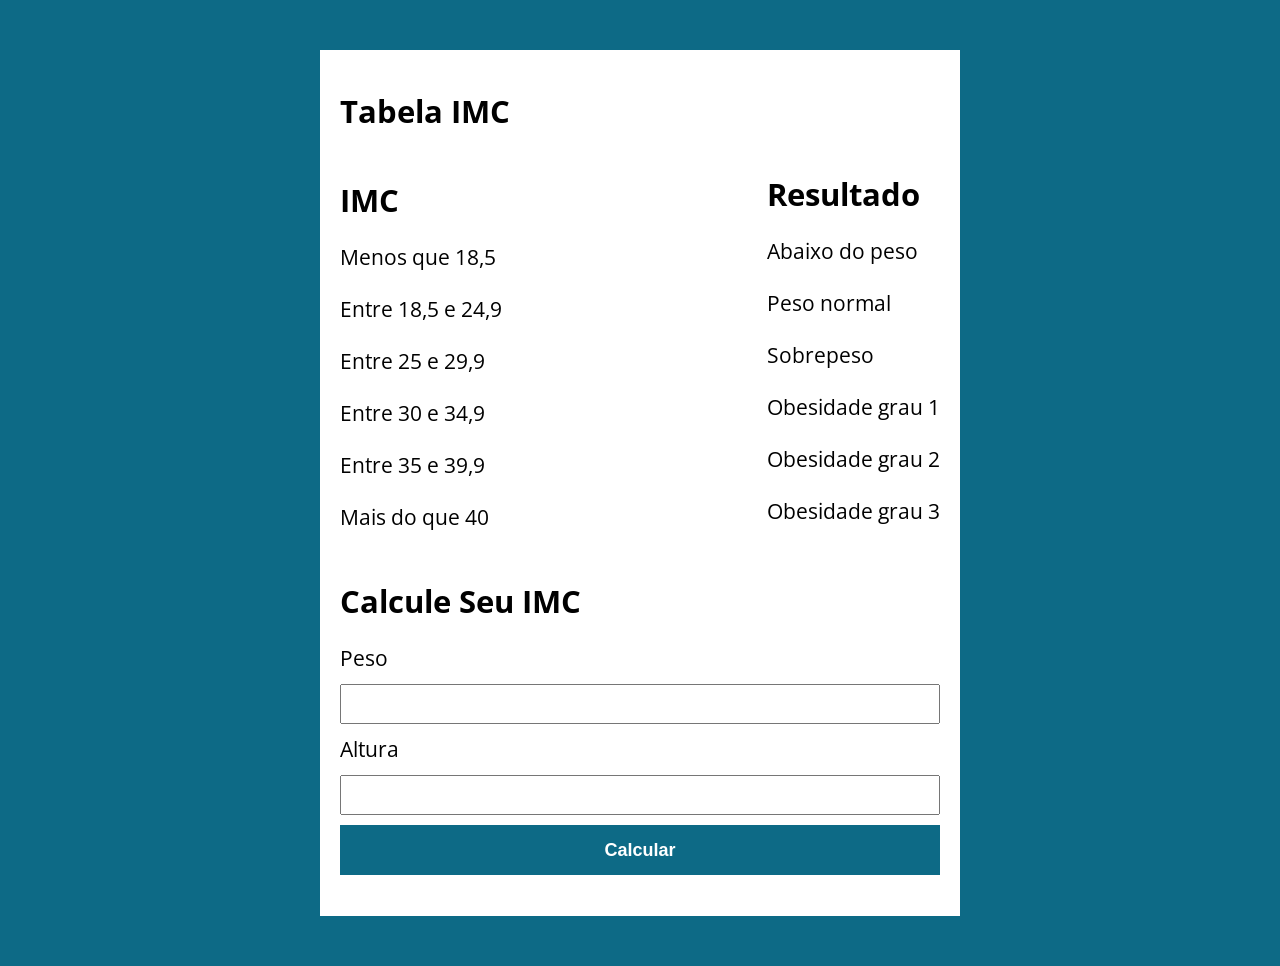
==== modelo/index.html @ 97fa362f "Initial commit" ====
<!DOCTYPE html>
<html lang="pt-BR">
<head>
    <meta charset="UTF-8">
    <meta name="viewport" content="width=device-width, initial-scale=1.0">
    <title>Modelo</title>
    <link rel="stylesheet" href="assets/css/style.css">
</head>
<body>
    <section class="container">
        <h1>Tabela IMC</h1>
          <div class="tabela">
        <div class="imc">
        <h2>IMC</h2>
        <p>Menos que 18,5</p>
        <p>Entre 18,5 e 24,9</p>
        <p>Entre 25 e 29,9</p>
        <p>Entre 30 e 34,9</p>
        <p>Entre 35 e 39,9</p>
        <p>Mais do que 40</p>
        </div>

        <div class="Resultado">
        <h2>Resultado</h2>
        <p>Abaixo do peso</p> 
        <p>Peso normal</p> 
        <p>Sobrepeso</p> 
        <p>Obesidade grau 1</p> 
        <p>Obesidade grau 2</p> 
        <p>Obesidade grau 3</p>
        </div>

  </div>
    <h2>Calcule Seu IMC</h2>
        <form action="" class="formulario">
            <label for="Peso">Peso</label>
            <input type="text" id="peso">

            <label for="altura">Altura</label>
            <input type="text" id="altura">

            <button class="calculo">Calcular</button>

            <p class="exibir"></p>
            <p></p>
        </form>
    </section>

    <script src=""></script>
    <script src="assets/js/novo.js"></script>

</body>
</html>
---- modelo/assets/css/style.css ----
@import url('https://fonts.googleapis.com/css2?family=Open+Sans:ital,wght@0,300..800;1,300..800&display=swap');

:root{
    --primary-color: rgb(13, 106, 134);
    --primary-color-darker: rgb(9, 66, 83);
}

*{
    box-sizing: border-box;
    outline: 0;
}
body{

    padding: 0;
    background: var(--primary-color);
    font-family: 'Open sans', sans-serif;
    font-size: 1.3em;
    line-height: 1.5em;
}

.container{
    max-width: 640px;
    margin: 50px auto;
    background-color: #fff;
    padding: 20px;
}

.tabela{
    display: flex;
    justify-content: space-between;
    align-content: flex-start;
    gap: 0px;
    margin-bottom: 20px;
}

.imc, .resultado {
    text-align: left;
    margin: 6px 0; 
}

.sucesso {
    background: rgb(125, 243, 150); 
    padding: 10px;
}

.erro {
    background: rgb(240, 93, 82); 
    padding: 10px;
}

form input, form label, form button{
    display: block;
    width: 100%;
    margin-bottom: 10px;
}
form input{
    font-size: 20px;
    height: 40px;
    padding: 0 20px;
}

form input:focus{
    outline: 1px solid var(--primary-color);
}
form button{
    border: none;
    background: var(--primary-color);
    color: white;
    font-size: 18px;
    font-weight: 700;
    height: 50px;
    cursor: pointer;
}

form button:hover{
    background: var(--primary-color-darker);
}
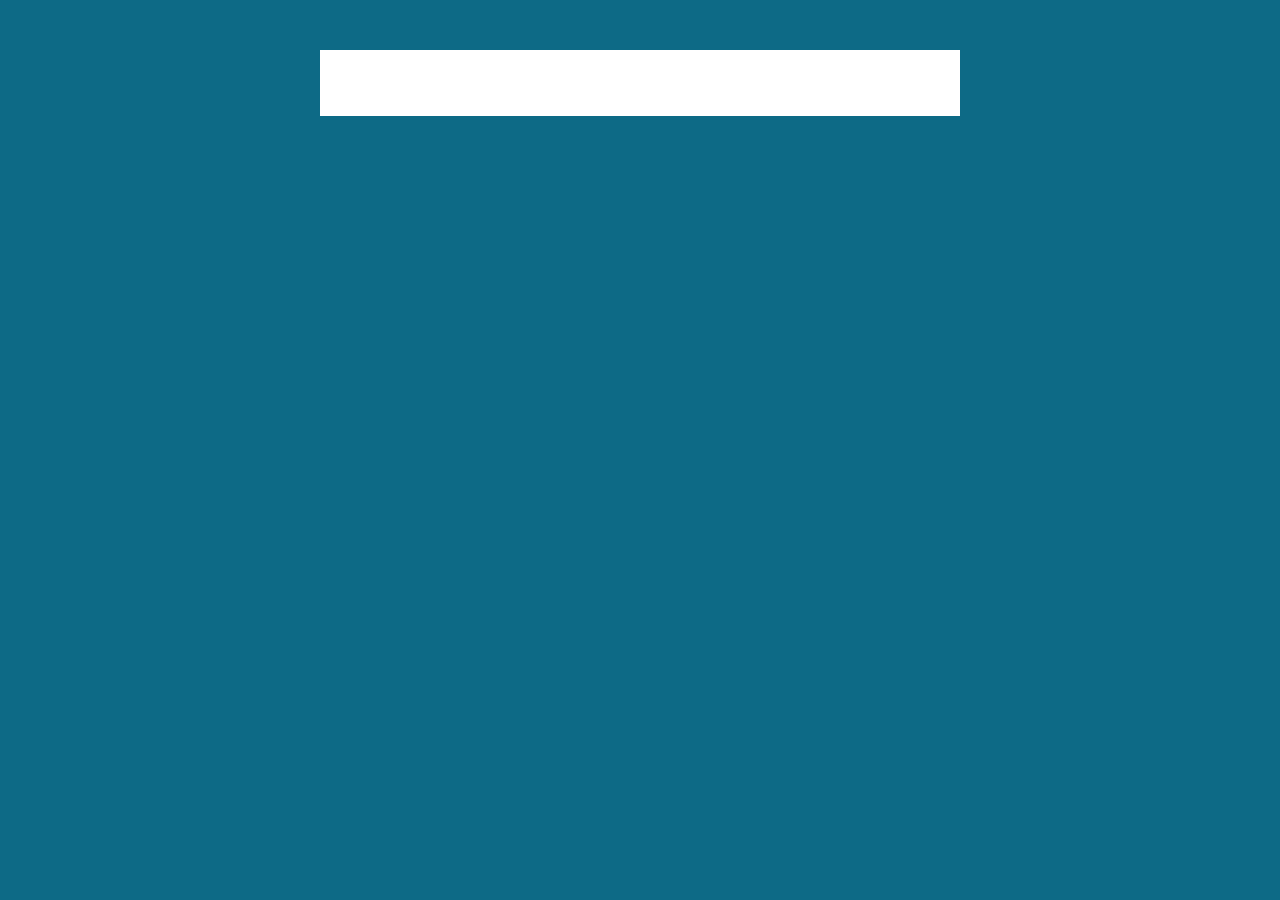
==== commit b3419fc5: "." ====
--- a/modelo/index.html
+++ b/modelo/index.html
@@ -8,45 +8,9 @@
 </head>
 <body>
     <section class="container">
-        <h1>Tabela IMC</h1>
-          <div class="tabela">
-        <div class="imc">
-        <h2>IMC</h2>
-        <p>Menos que 18,5</p>
-        <p>Entre 18,5 e 24,9</p>
-        <p>Entre 25 e 29,9</p>
-        <p>Entre 30 e 34,9</p>
-        <p>Entre 35 e 39,9</p>
-        <p>Mais do que 40</p>
-        </div>
-
-        <div class="Resultado">
-        <h2>Resultado</h2>
-        <p>Abaixo do peso</p> 
-        <p>Peso normal</p> 
-        <p>Sobrepeso</p> 
-        <p>Obesidade grau 1</p> 
-        <p>Obesidade grau 2</p> 
-        <p>Obesidade grau 3</p>
-        </div>
-
-  </div>
-    <h2>Calcule Seu IMC</h2>
-        <form action="" class="formulario">
-            <label for="Peso">Peso</label>
-            <input type="text" id="peso">
-
-            <label for="altura">Altura</label>
-            <input type="text" id="altura">
-
-            <button class="calculo">Calcular</button>
-
-            <p class="exibir"></p>
-            <p></p>
-        </form>
+        <h1></h1>
     </section>
 
-    <script src=""></script>
     <script src="assets/js/novo.js"></script>
 
 </body>
--- a/modelo/assets/css/style.css
+++ b/modelo/assets/css/style.css
@@ -44,7 +44,7 @@
 }
 
 .erro {
-    background: rgb(240, 93, 82); 
+    background: rgb(255, 141, 132); 
     padding: 10px;
 }
 
@@ -75,3 +75,7 @@
 form button:hover{
     background: var(--primary-color-darker);
 }
+
+.relogio{
+    font-size: 3em;
+}
